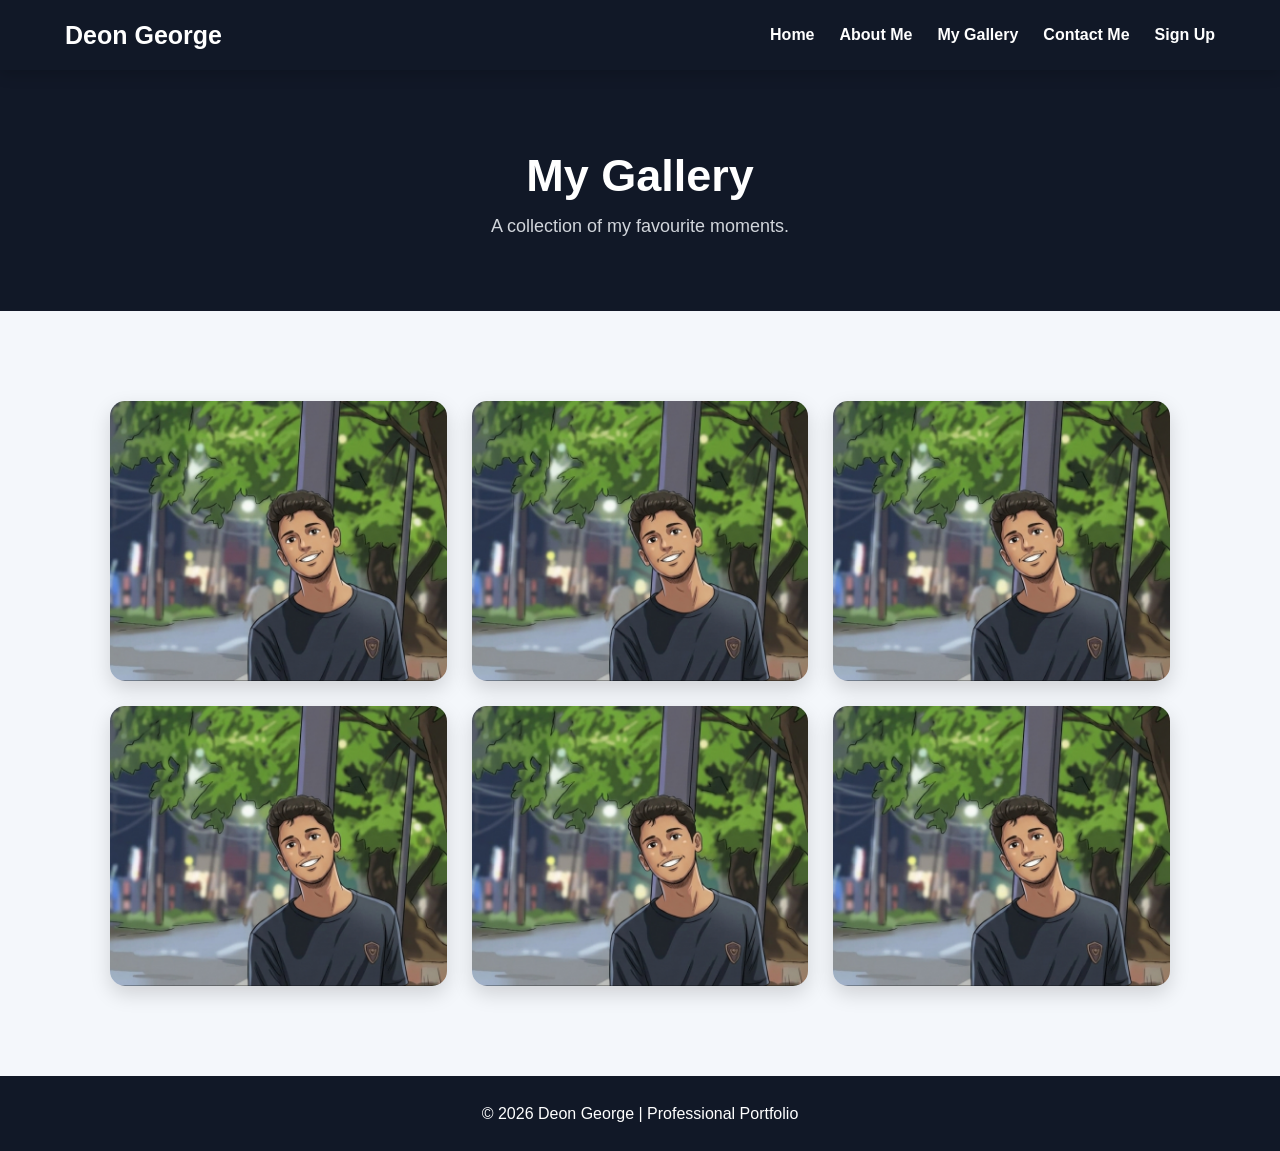
==== gallery.html @ 0da59f9a "Added New Codeframe" ====
<!DOCTYPE html>
<html lang="en">
<head>
    <meta charset="UTF-8">
    <meta name="viewport" content="width=device-width, initial-scale=1.0">
    <title>My Gallery | Deon George</title>
    <link rel="stylesheet" href="style.css">
</head>

<body>

<header>
    <nav>
        <h2 class="logo">Deon George</h2>

        <ul class="nav-links">
            <li><a href="index.html">Home</a></li>
            <li><a href="about.html">About Me</a></li>
            <li><a href="gallery.html">My Gallery</a></li>
            <li><a href="contact.html">Contact Me</a></li>
            <li><a href="signup.html">Sign Up</a></li>
        </ul>
    </nav>
</header>

<section class="page-title">
    <h1>My Gallery</h1>
    <p>A collection of my favourite moments.</p>
</section>

<section class="gallery">

    <div class="gallery-item">
        <img src="Images/deon.png" alt="My Photo">
        <div class="overlay">My Profile</div>
    </div>

    <div class="gallery-item">
        <img src="Images/deon.png" alt="College">
        <div class="overlay">College Life</div>
    </div>

    <div class="gallery-item">
        <img src="Images/deon.png" alt="Programming">
        <div class="overlay">Programming</div>
    </div>

    <div class="gallery-item">
        <img src="Images/deon.png" alt="Project">
        <div class="overlay">Project Work</div>
    </div>

    <div class="gallery-item">
        <img src="Images/deon.png" alt="Designing">
        <div class="overlay">Designing</div>
    </div>

    <div class="gallery-item">
        <img src="Images/deon.png" alt="Learning">
        <div class="overlay">Learning</div>
    </div>

</section>

<footer>
    <p>© 2026 Deon George | Professional Portfolio</p>
</footer>

</body>
</html>
---- style.css ----
* {
    margin: 0;
    padding: 0;
    box-sizing: border-box;
}

html {
    scroll-behavior: smooth;
}

body {
    font-family: Arial, Helvetica, sans-serif;
    background: #f4f7fb;
    color: #222;
    line-height: 1.6;
}

/* =========================
   NAVIGATION BAR
========================= */

header {
    background: #111827;
    position: sticky;
    top: 0;
    z-index: 1000;
    box-shadow: 0 3px 15px rgba(0,0,0,0.2);
}

nav {
    max-width: 1200px;
    margin: auto;
    min-height: 70px;

    display: flex;
    justify-content: space-between;
    align-items: center;

    padding: 0 25px;
}

.logo {
    color: #ffffff;
    font-size: 25px;
}

.nav-links {
    display: flex;
    list-style: none;
    gap: 25px;
}

.nav-links a {
    color: white;
    text-decoration: none;
    font-weight: bold;
    transition: 0.3s;
}

.nav-links a:hover {
    color: #60a5fa;
}

/* =========================
   HOME PAGE
========================= */

.hero {
    max-width: 1200px;
    margin: auto;

    min-height: 650px;

    display: flex;
    align-items: center;
    justify-content: space-between;

    padding: 60px 30px;
}

.hero-text {
    max-width: 600px;

    animation: slideIn 1s ease;
}

.welcome {
    color: #2563eb;
    font-weight: bold;
    letter-spacing: 2px;
}

.hero h1 {
    font-size: 50px;
    margin: 15px 0;
}

.hero h1 span {
    color: #2563eb;
}

.hero h3 {
    font-size: 23px;
    margin-bottom: 15px;
}

.hero-text p {
    font-size: 18px;
}

.hero-image img {
    width: 350px;
    height: 400px;
    object-fit: cover;

    border-radius: 25px;

    box-shadow: 0 15px 40px rgba(0,0,0,0.2);

    animation: float 4s ease-in-out infinite;
}

.buttons {
    margin-top: 30px;
}

.btn {
    display: inline-block;

    padding: 12px 25px;
    margin-right: 10px;

    background: #2563eb;
    color: white;

    text-decoration: none;

    border-radius: 8px;

    transition: 0.3s;
}

.btn:hover {
    transform: translateY(-3px);
    background: #1d4ed8;
}

.btn.secondary {
    background: #111827;
}

.highlights {
    max-width: 1100px;
    margin: 30px auto 70px;

    display: grid;
    grid-template-columns: repeat(3, 1fr);

    gap: 25px;

    padding: 20px;
}

.card {
    background: white;
    padding: 30px;
    text-align: center;

    border-radius: 15px;

    box-shadow: 0 8px 25px rgba(0,0,0,0.08);

    transition: 0.3s;
}

.card:hover {
    transform: translateY(-8px);
}

.card h2 {
    font-size: 40px;
}

/* =========================
   PAGE TITLE
========================= */

.page-title {
    text-align: center;

    padding: 70px 20px;

    background: #111827;
    color: white;
}

.page-title h1 {
    font-size: 45px;
}

.page-title p {
    font-size: 18px;
    color: #d1d5db;
}

/* =========================
   ABOUT
========================= */

.about {
    max-width: 1100px;
    margin: 70px auto;

    display: flex;
    gap: 60px;

    align-items: center;

    padding: 20px;
}

.about-image img {
    width: 300px;
    height: 350px;

    object-fit: cover;

    border-radius: 20px;

    box-shadow: 0 10px 30px rgba(0,0,0,0.15);
}

.about-text {
    flex: 1;
}

.about-text h2 {
    margin-bottom: 15px;
}

.about-text p {
    margin-bottom: 15px;
}

.skills {
    display: flex;
    flex-wrap: wrap;
    gap: 10px;
}

.skills span {
    background: #2563eb;
    color: white;

    padding: 8px 15px;

    border-radius: 20px;

    font-size: 14px;
}

/* =========================
   PROJECTS
========================= */

.projects {
    max-width: 1100px;
    margin: 60px auto;

    padding: 20px;

    text-align: center;
}

.project-grid {
    display: grid;

    grid-template-columns: repeat(3, 1fr);

    gap: 25px;

    margin-top: 30px;
}

.project-card {
    background: white;

    padding: 25px;

    border-radius: 15px;

    box-shadow: 0 7px 20px rgba(0,0,0,0.08);

    transition: 0.3s;
}

.project-card:hover {
    transform: translateY(-7px);
}

/* =========================
   VIDEO
========================= */

.video-section {
    text-align: center;
    margin: 60px auto;
}

.video-section video {
    max-width: 90%;
    border-radius: 15px;
    box-shadow: 0 10px 30px rgba(0,0,0,0.2);
}

/* =========================
   GALLERY
========================= */

.gallery {
    max-width: 1100px;

    margin: 70px auto;

    padding: 20px;

    display: grid;

    grid-template-columns: repeat(3, 1fr);

    gap: 25px;
}

.gallery-item {
    position: relative;

    overflow: hidden;

    border-radius: 15px;

    height: 280px;

    box-shadow: 0 8px 20px rgba(0,0,0,0.15);
}

.gallery-item img {
    width: 100%;
    height: 100%;

    object-fit: cover;

    transition: 0.5s;
}

.gallery-item:hover img {
    transform: scale(1.1);
}

.overlay {
    position: absolute;

    bottom: 0;
    left: 0;
    right: 0;

    padding: 15px;

    background: rgba(0,0,0,0.7);

    color: white;

    text-align: center;

    transform: translateY(100%);

    transition: 0.4s;
}

.gallery-item:hover .overlay {
    transform: translateY(0);
}

/* =========================
   CONTACT
========================= */

.contact-container {
    max-width: 1000px;

    margin: 70px auto;

    padding: 20px;

    display: grid;

    grid-template-columns: 1fr 1fr;

    gap: 50px;
}

.contact-info,
.contact-form {
    background: white;

    padding: 30px;

    border-radius: 15px;

    box-shadow: 0 8px 25px rgba(0,0,0,0.08);
}

.contact-info p {
    margin: 20px 0;
}

.social-links {
    display: flex;
    gap: 15px;
}

.social-links a {
    text-decoration: none;

    background: #2563eb;

    color: white;

    padding: 10px 15px;

    border-radius: 7px;
}

/* =========================
   FORMS
========================= */

form {
    display: flex;
    flex-direction: column;
}

form label {
    margin-top: 15px;
    margin-bottom: 5px;

    font-weight: bold;
}

input,
select,
textarea {
    width: 100%;

    padding: 12px;

    border: 1px solid #d1d5db;

    border-radius: 7px;

    font-size: 15px;

    font-family: inherit;
}

input:focus,
select:focus,
textarea:focus {
    outline: none;

    border-color: #2563eb;

    box-shadow: 0 0 0 2px rgba(37,99,235,0.1);
}

button {
    border: none;

    padding: 13px 25px;

    background: #2563eb;

    color: white;

    border-radius: 7px;

    font-size: 16px;

    cursor: pointer;

    transition: 0.3s;
}

button:hover {
    background: #1d4ed8;
    transform: translateY(-2px);
}

/* =========================
   SIGNUP FORM
========================= */

.signup-container {
    max-width: 1000px;

    margin: 60px auto;

    padding: 30px;

    background: white;

    border-radius: 15px;

    box-shadow: 0 8px 30px rgba(0,0,0,0.1);
}

.signup-form {
    display: grid;

    grid-template-columns: 1fr 1fr;

    gap: 20px;
}

.form-group {
    display: flex;
    flex-direction: column;
}

.full-width {
    grid-column: 1 / -1;
}

.radio-group,
.checkbox-group {
    display: flex;

    gap: 20px;

    flex-wrap: wrap;
}

.radio-group label,
.checkbox-group label {
    font-weight: normal;
}

.radio-group input,
.checkbox-group input {
    width: auto;
}

.form-buttons {
    grid-column: 1 / -1;

    display: flex;

    gap: 15px;

    margin-top: 20px;
}

.reset-btn {
    background: #6b7280;
}

.reset-btn:hover {
    background: #4b5563;
}

/* =========================
   FOOTER
========================= */

footer {
    background: #111827;

    color: white;

    text-align: center;

    padding: 25px;

    margin-top: 60px;
}

/* =========================
   ANIMATIONS
========================= */

@keyframes float {

    0% {
        transform: translateY(0);
    }

    50% {
        transform: translateY(-15px);
    }

    100% {
        transform: translateY(0);
    }

}

@keyframes slideIn {

    from {
        opacity: 0;
        transform: translateX(-40px);
    }

    to {
        opacity: 1;
        transform: translateX(0);
    }

}

/* =========================
   RESPONSIVE DESIGN
========================= */

@media (max-width: 800px) {

    nav {
        flex-direction: column;
        padding: 20px;
    }

    .nav-links {
        flex-wrap: wrap;
        justify-content: center;
        margin-top: 15px;
    }

    .hero {
        flex-direction: column;
        text-align: center;
    }

    .hero h1 {
        font-size: 38px;
    }

    .hero-image {
        margin-top: 40px;
    }

    .highlights,
    .project-grid,
    .gallery {
        grid-template-columns: 1fr;
    }

    .about {
        flex-direction: column;
        text-align: center;
    }

    .contact-container {
        grid-template-columns: 1fr;
    }

    .signup-form {
        grid-template-columns: 1fr;
    }

    .full-width {
        grid-column: auto;
    }

}
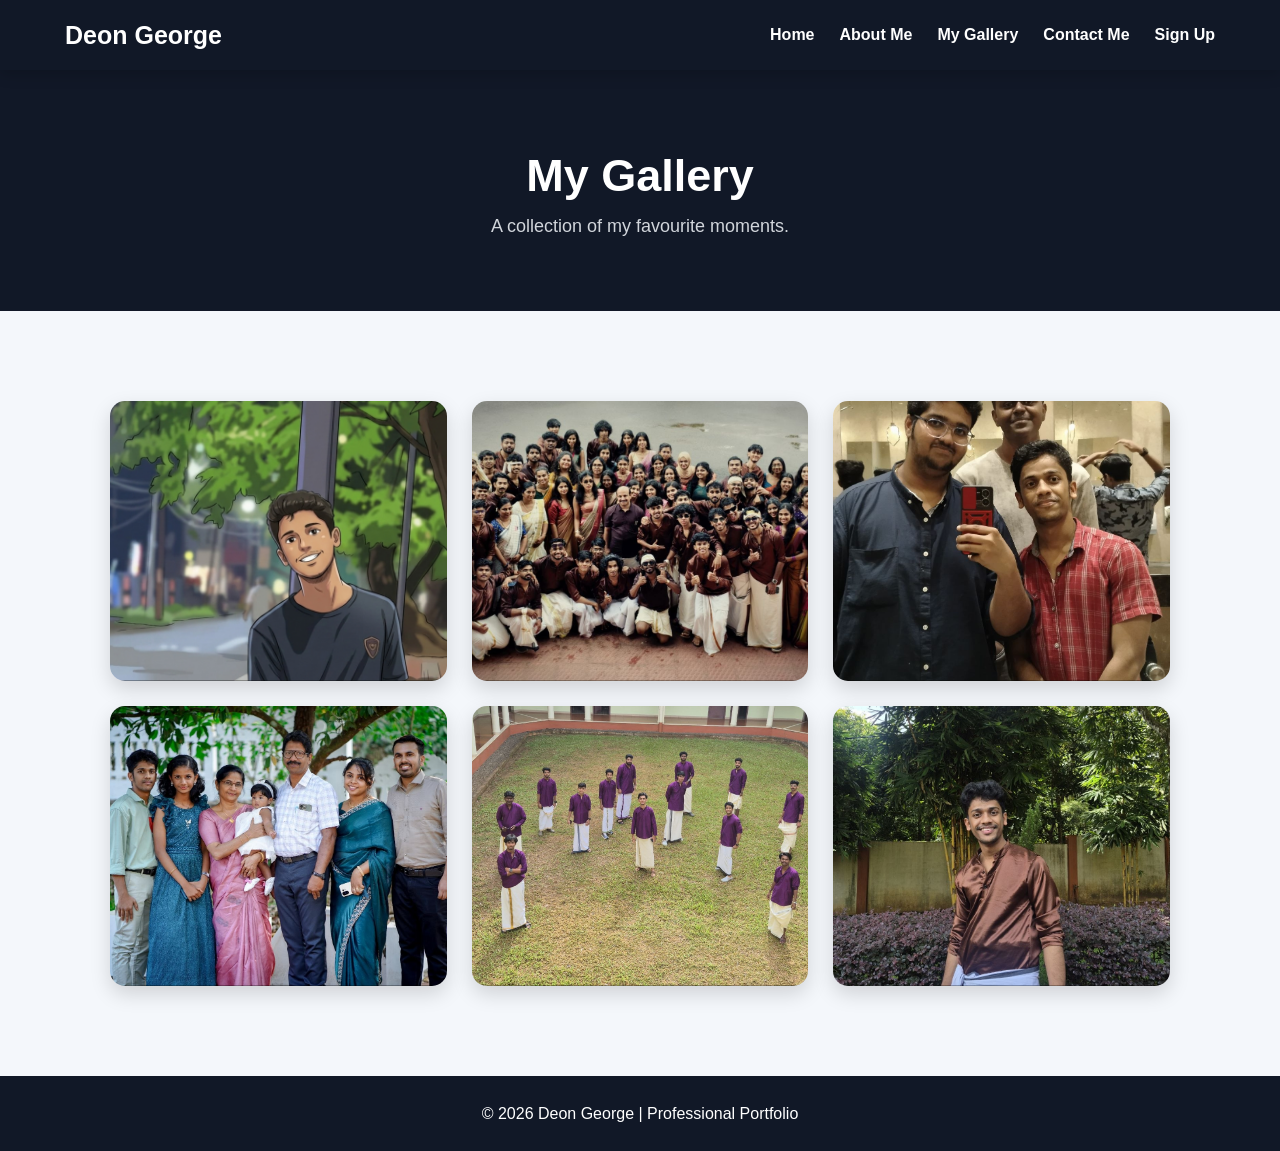
==== commit 13e39b45: "Added photos in gallery" ====
--- a/gallery.html
+++ b/gallery.html
@@ -36,28 +36,28 @@
     </div>
 
     <div class="gallery-item">
-        <img src="Images/deon.png" alt="College">
-        <div class="overlay">College Life</div>
+        <img src="Images/1.jpg" alt="Last Onam">
+        <div class="overlay">Last Onam in Sjcet</div>
     </div>
 
     <div class="gallery-item">
-        <img src="Images/deon.png" alt="Programming">
-        <div class="overlay">Programming</div>
+        <img src="Images/2.jpg" alt="Hackthon">
+        <div class="overlay">Hackthon</div>
     </div>
 
     <div class="gallery-item">
-        <img src="Images/deon.png" alt="Project">
-        <div class="overlay">Project Work</div>
+        <img src="Images/3.jpg" alt="Family">
+        <div class="overlay">Family</div>
     </div>
 
     <div class="gallery-item">
-        <img src="Images/deon.png" alt="Designing">
-        <div class="overlay">Designing</div>
+        <img src="Images/4.jpg" alt="Hostel Onam Vibes">
+        <div class="overlay">Hostel Onam Vibes</div>
     </div>
 
     <div class="gallery-item">
-        <img src="Images/deon.png" alt="Learning">
-        <div class="overlay">Learning</div>
+        <img src="Images/5.jpg" alt="Aesthetic">
+        <div class="overlay">Aesthetic</div>
     </div>
 
 </section>
